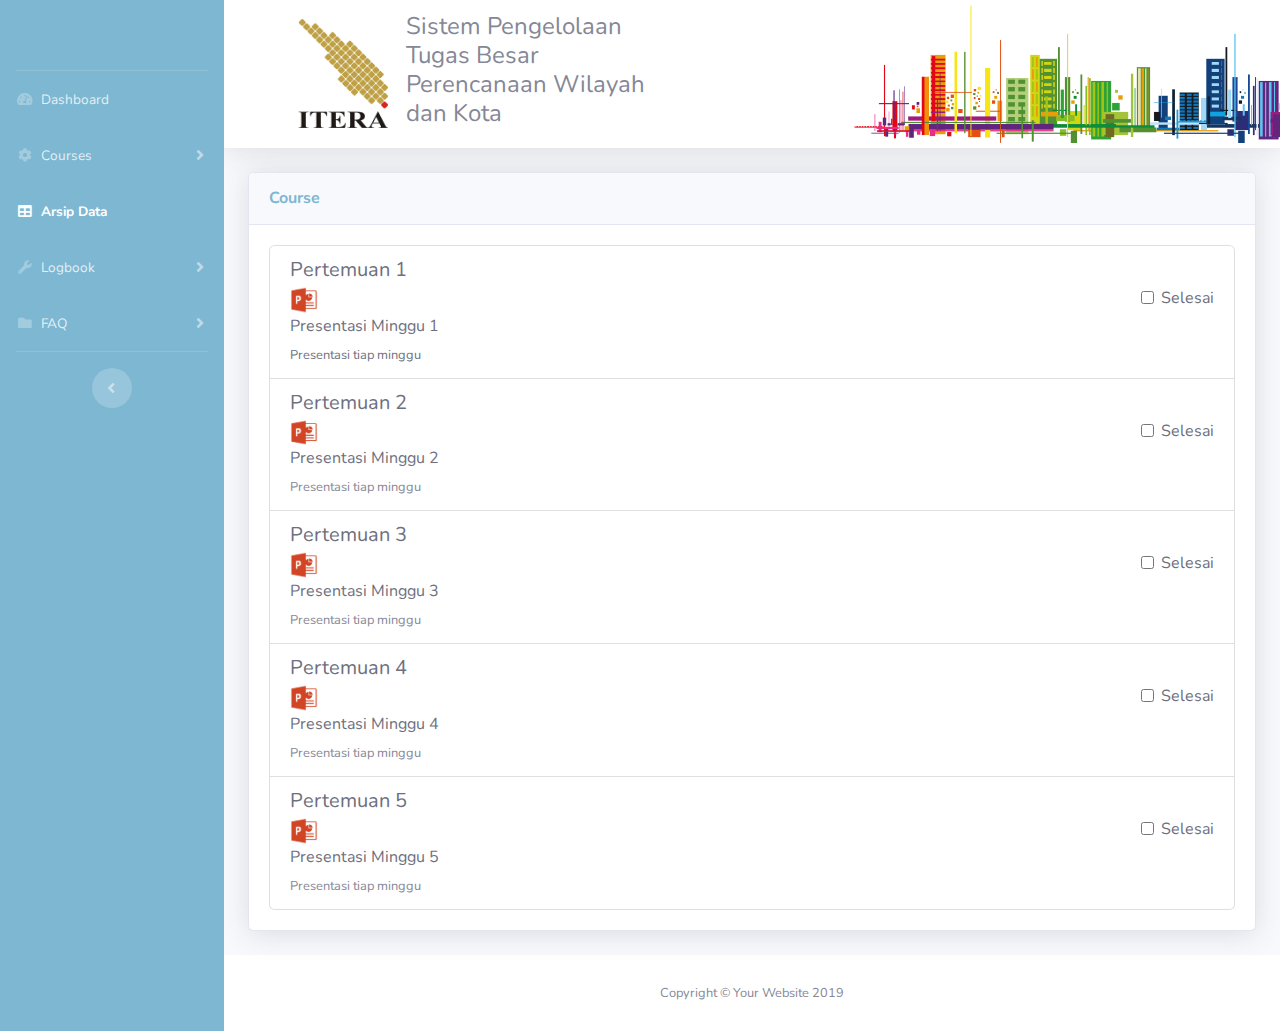
==== course.html @ 7e0b87e2 "Tampilan Course" ====
<!DOCTYPE html>
<html lang="en">

<head>

  <meta charset="utf-8">
  <meta http-equiv="X-UA-Compatible" content="IE=edge">
  <meta name="viewport" content="width=device-width, initial-scale=1, shrink-to-fit=no">
  <meta name="description" content="">
  <meta name="author" content="">

  <title>Course</title>

  <!-- Custom fonts for this template -->
  <link href="vendor/fontawesome-free/css/all.min.css" rel="stylesheet" type="text/css">
  <link href="https://fonts.googleapis.com/css?family=Nunito:200,200i,300,300i,400,400i,600,600i,700,700i,800,800i,900,900i" rel="stylesheet">

  <!-- Custom styles for this template -->
  <link href="css/sb-admin-2.css" rel="stylesheet">

  <!-- Custom styles for this page -->
  <link href="vendor/datatables/dataTables.bootstrap4.css" rel="stylesheet">

</head>

<body id="page-top">

  <!-- Page Wrapper -->
  <div id="wrapper">

    <!-- Sidebar -->
    <ul class="navbar-nav bg-gradient-info sidebar sidebar-dark accordion" id="accordionSidebar">

      <!-- Sidebar - Brand -->
      <a class="sidebar-brand d-flex align-items-center justify-content-center" href="index.html">
       
        <div class="sidebar-brand-text mx-3"></div>
      </a>

      <!-- Divider -->
      <hr class="sidebar-divider my-0">

      <!-- Nav Item - Dashboard -->
      <li class="nav-item">
        <a class="nav-link" href="index.html">
          <i class="fas fa-fw fa-tachometer-alt"></i>
          <span>Dashboard</span></a>
      </li>

      <!-- Nav Item - Pages Collapse Menu -->
      <li class="nav-item">
        <a class="nav-link collapsed" href="#" data-toggle="collapse" data-target="#collapseTwo" aria-expanded="true" aria-controls="collapseTwo">
          <i class="fas fa-fw fa-cog"></i>
          <span>Courses</span></a>
      </li>


      <li class="nav-item active">
        <a class="nav-link" href="tables.html">
          <i class="fas fa-fw fa-table"></i>
          <span>Arsip Data</span></a>
      </li>

      <!-- Nav Item - Utilities Collapse Menu -->
      <li class="nav-item">
        <a class="nav-link collapsed" href="#" data-toggle="collapse" data-target="#collapseUtilities" aria-expanded="true" aria-controls="collapseUtilities">
          <i class="fas fa-fw fa-wrench"></i>
          <span>Logbook</span>
        </a>
      </li>

      <!-- Nav Item - Pages Collapse Menu -->
      <li class="nav-item">
        <a class="nav-link collapsed" href="#" data-toggle="collapse" data-target="#collapsePages" aria-expanded="true" aria-controls="collapsePages">
          <i class="fas fa-fw fa-folder"></i>
          <span>FAQ</span></a>
      </li>

      <!-- Nav Item - Tables -->
      

      <!-- Divider -->
      <hr class="sidebar-divider d-none d-md-block">

      <!-- Sidebar Toggler (Sidebar) -->
      <div class="text-center d-none d-md-inline">
        <button class="rounded-circle border-0" id="sidebarToggle"></button>
      </div>

    </ul>
    <!-- End of Sidebar -->

    <!-- Content Wrapper -->
    <div id="content-wrapper" class="d-flex flex-column">

      <!-- Main Content -->
      <div id="content">

        <!-- Topbar -->
        <nav class="navbar navbar-expand navbar-light bg-white topbar mb-4 static-top shadow">
          <div class="itera">
            <img src="Itera.png" width="90px">
          </div>
          <h4 class="h4 mb-2 text-white-900">Sistem Pengelolaan Tugas Besar<br/>Perencanaan Wilayah dan Kota</h4>
          

          <!-- Sidebar Toggle (Topbar) -->
          <button id="sidebarToggleTop" class="btn btn-link d-md-none rounded-circle mr-3">
            <i class="fa fa-bars"></i>
          </button>

          <!-- Topbar Search -->
       
          <!-- Topbar Navbar -->
          <ul class="navbar-nav ml-auto">

            <!-- Nav Item - Search Dropdown (Visible Only XS) -->
            <li class="nav-item dropdown no-arrow d-sm-none">
              <a class="nav-link dropdown-toggle" href="#" id="searchDropdown" role="button" data-toggle="dropdown" aria-haspopup="true" aria-expanded="false">
                <i class="fas fa-search fa-fw"></i>
              </a>
              <!-- Dropdown - Messages -->
              <div class="dropdown-menu dropdown-menu-right p-3 shadow animated--grow-in" aria-labelledby="searchDropdown">
                <form class="form-inline mr-auto w-100 navbar-search">
                  <div class="input-group">
                    <input type="text" class="form-control bg-light border-0 small" placeholder="Search for..." aria-label="Search" aria-describedby="basic-addon2">
                    <div class="input-group-append">
                      <button class="btn btn-primary" type="button">
                        <i class="fas fa-search fa-sm"></i>
                      </button>
                    </div>
                  </div>
                </form>
              </div>
            </li>


              <!-- Nav Item - User Information -->
            
                <div class="logo">
                <img src="urbancity.png" width="550px">
                </div>
              </a>
              
            </li>

          </ul>

        </nav>
        <!-- End of Topbar -->

        <!-- Begin Page Content -->
      <div class="container-fluid">

          <!-- Page Heading -->
      
          <!-- DataTales Example -->
          <div class="card shadow mb-4">
            <div class="card-header py-3">
              <h6 class="m-0 font-weight-bold text-info">Course</h6>
            </div>
            <div class="card-body">

            <div class="list-group">
  <a href="#" class="list-group-item list-group-item-action">
    <div class="d-flex w-100 justify-content-between">
      <h5 class="mb-1">Pertemuan 1</h5>
    </div>
    <img src="ppt.png">
    <div class="form-check">
  <input class="form-check-input" type="checkbox" value="" id="defaultCheck1">
  <label class="form-check-label" for="defaultCheck1">
    Selesai
  </label>
  </div>
    <p class="mb-1">Presentasi Minggu 1</p>
    <small>Presentasi tiap minggu</small>
  </a>
  <a href="#" class="list-group-item list-group-item-action">
    <div class="d-flex w-100 justify-content-between">
      <h5 class="mb-1">Pertemuan 2</h5>
    </div>
    <img src="ppt.png">
    <div class="form-check">
  <input class="form-check-input" type="checkbox" value="" id="defaultCheck1">
  <label class="form-check-label" for="defaultCheck1">
    Selesai
  </label>
  </div>
    <p class="mb-1">Presentasi Minggu 2</p>
    <small class="text-muted">Presentasi tiap minggu</small>
  </a>
  <a href="#" class="list-group-item list-group-item-action">
    <div class="d-flex w-100 justify-content-between">
      <h5 class="mb-1">Pertemuan 3</h5>
    </div>
    <img src="ppt.png">
    <div class="form-check">
  <input class="form-check-input" type="checkbox" value="" id="defaultCheck1">
  <label class="form-check-label" for="defaultCheck1">
    Selesai
  </label>
  </div>
    <p class="mb-1">Presentasi Minggu 3</p>
    <small class="text-muted">Presentasi tiap minggu</small>
  </a>
  <a href="#" class="list-group-item list-group-item-action">
    <div class="d-flex w-100 justify-content-between">
      <h5 class="mb-1">Pertemuan 4</h5>
    </div>
    <img src="ppt.png">
    <div class="form-check">
  <input class="form-check-input" type="checkbox" value="" id="defaultCheck1">
  <label class="form-check-label" for="defaultCheck1">
    Selesai
  </label>
  </div>
    <p class="mb-1">Presentasi Minggu 4</p>
    <small class="text-muted">Presentasi tiap minggu</small>
  </a>
  <a href="#" class="list-group-item list-group-item-action">
    <div class="d-flex w-100 justify-content-between">
      <h5 class="mb-1">Pertemuan 5</h5>
    </div>
    <img src="ppt.png">
    <div class="form-check">
  <input class="form-check-input" type="checkbox" value="" id="defaultCheck1">
  <label class="form-check-label" for="defaultCheck1">
    Selesai
  </label>
  </div>
    <p class="mb-1">Presentasi Minggu 5</p>
    <small class="text-muted">Presentasi tiap minggu</small>
  </a>
</div>
            
            </div>
          </div>

        <!-- /.container-fluid -->

      </div>
      <!-- End of Main Content -->

      <!-- Footer -->
      <footer class="sticky-footer bg-white">
        <div class="container my-auto">
          <div class="copyright text-center my-auto">
            <span>Copyright &copy; Your Website 2019</span>
          </div>
        </div>
      </footer>
      <!-- End of Footer -->

    </div>
    <!-- End of Content Wrapper -->

  </div>
  <!-- End of Page Wrapper -->

  <!-- Bootstrap core JavaScript-->
  <script src="vendor/jquery/jquery.min.js"></script>
  <script src="vendor/bootstrap/js/bootstrap.bundle.min.js"></script>

  <!-- Core plugin JavaScript-->
  <script src="vendor/jquery-easing/jquery.easing.min.js"></script>

  <!-- Custom scripts for all pages-->
  <script src="js/sb-admin-2.min.js"></script>

  <!-- Page level plugins -->
  <script src="vendor/datatables/jquery.dataTables.min.js"></script>
  <script src="vendor/datatables/dataTables.bootstrap4.min.js"></script>

  <!-- Page level custom scripts -->
  <script src="js/demo/datatables-demo.js"></script>

</body>

</html>
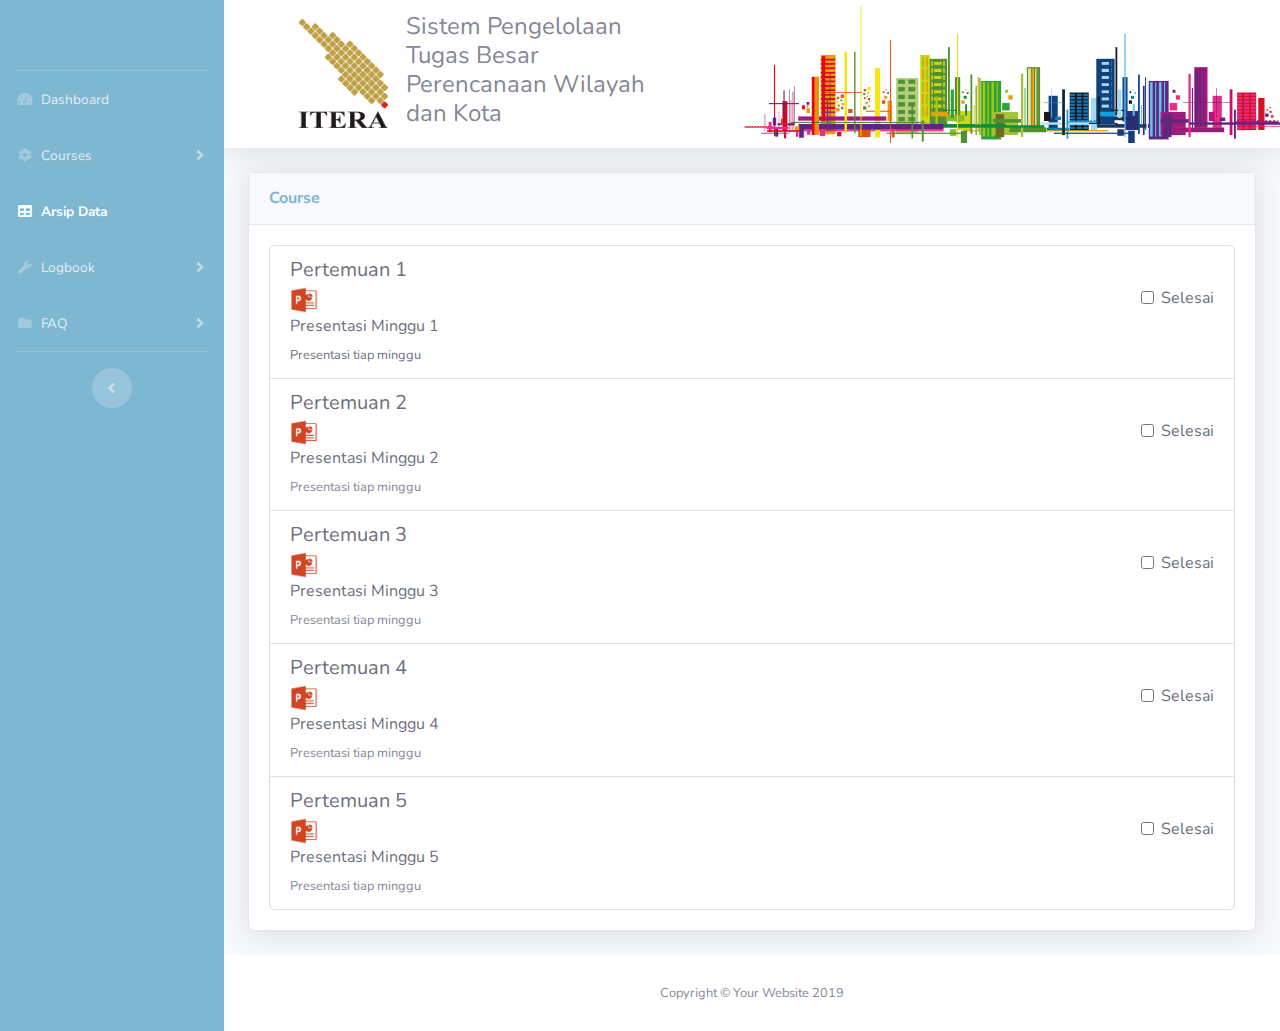
==== commit 647f1a64: "Buat ulang file yang hilang" ====
--- a/course.html
+++ b/course.html
@@ -277,4 +277,4 @@
 
 </body>
 
-</html>
+</html>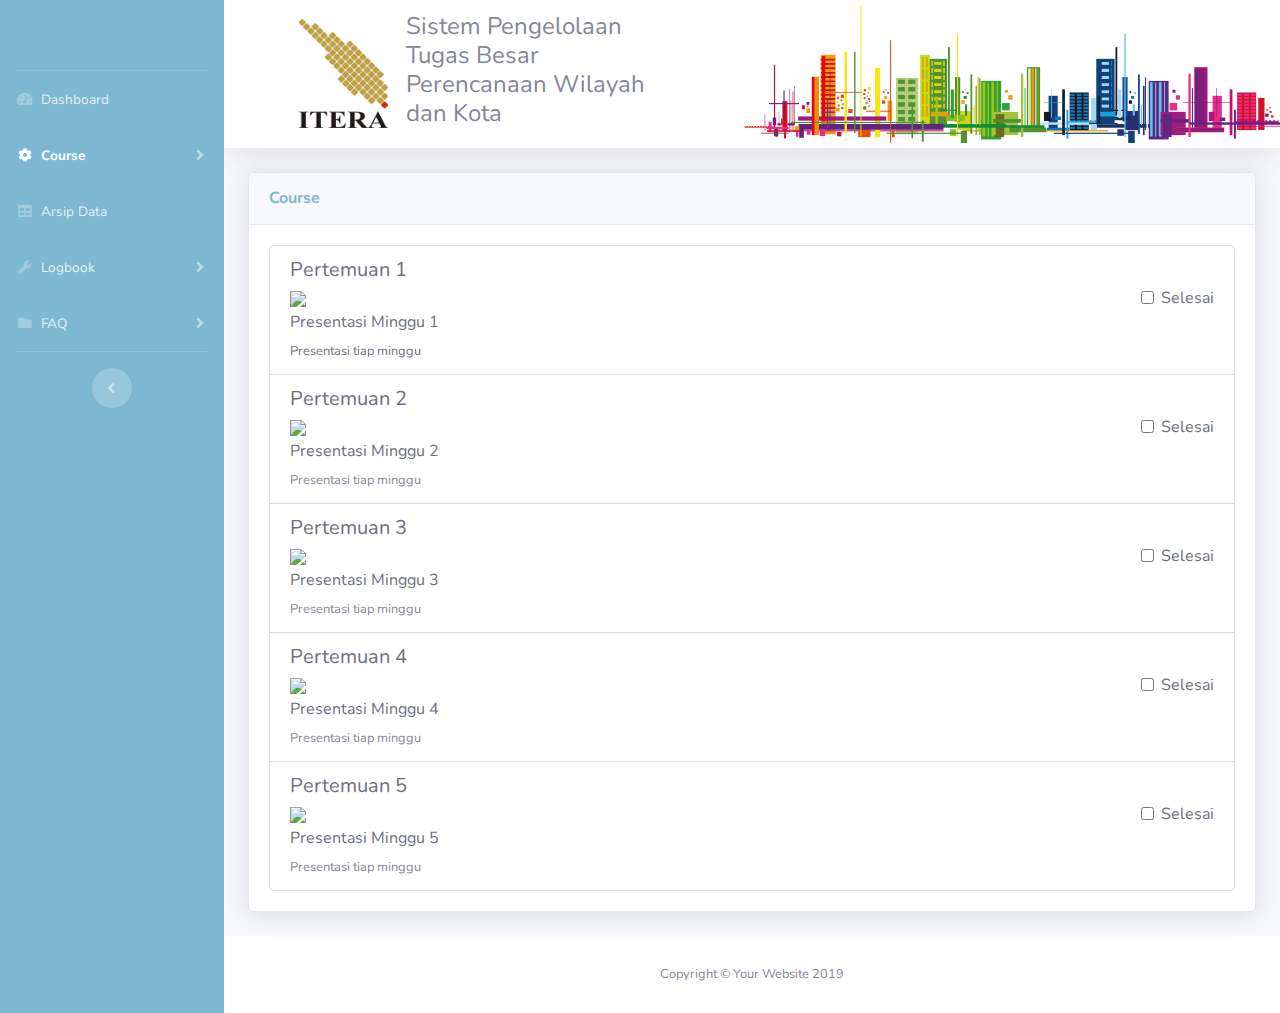
==== commit 70a60ccd: "Update course.html" ====
--- a/course.html
+++ b/course.html
@@ -48,14 +48,14 @@
       </li>
 
       <!-- Nav Item - Pages Collapse Menu -->
-      <li class="nav-item">
+      <li class="nav-item active">
         <a class="nav-link collapsed" href="#" data-toggle="collapse" data-target="#collapseTwo" aria-expanded="true" aria-controls="collapseTwo">
           <i class="fas fa-fw fa-cog"></i>
-          <span>Courses</span></a>
-      </li>
-
-
-      <li class="nav-item active">
+          <span>Course</span></a>
+      </li>
+
+
+      <li class="nav-item">
         <a class="nav-link" href="tables.html">
           <i class="fas fa-fw fa-table"></i>
           <span>Arsip Data</span></a>
@@ -99,7 +99,7 @@
         <!-- Topbar -->
         <nav class="navbar navbar-expand navbar-light bg-white topbar mb-4 static-top shadow">
           <div class="itera">
-            <img src="Itera.png" width="90px">
+            <img src="img/Itera.png" width="90px">
           </div>
           <h4 class="h4 mb-2 text-white-900">Sistem Pengelolaan Tugas Besar<br/>Perencanaan Wilayah dan Kota</h4>
           
@@ -138,7 +138,7 @@
               <!-- Nav Item - User Information -->
             
                 <div class="logo">
-                <img src="urbancity.png" width="550px">
+                <img src="img/urbancity.png" width="550px">
                 </div>
               </a>
               
